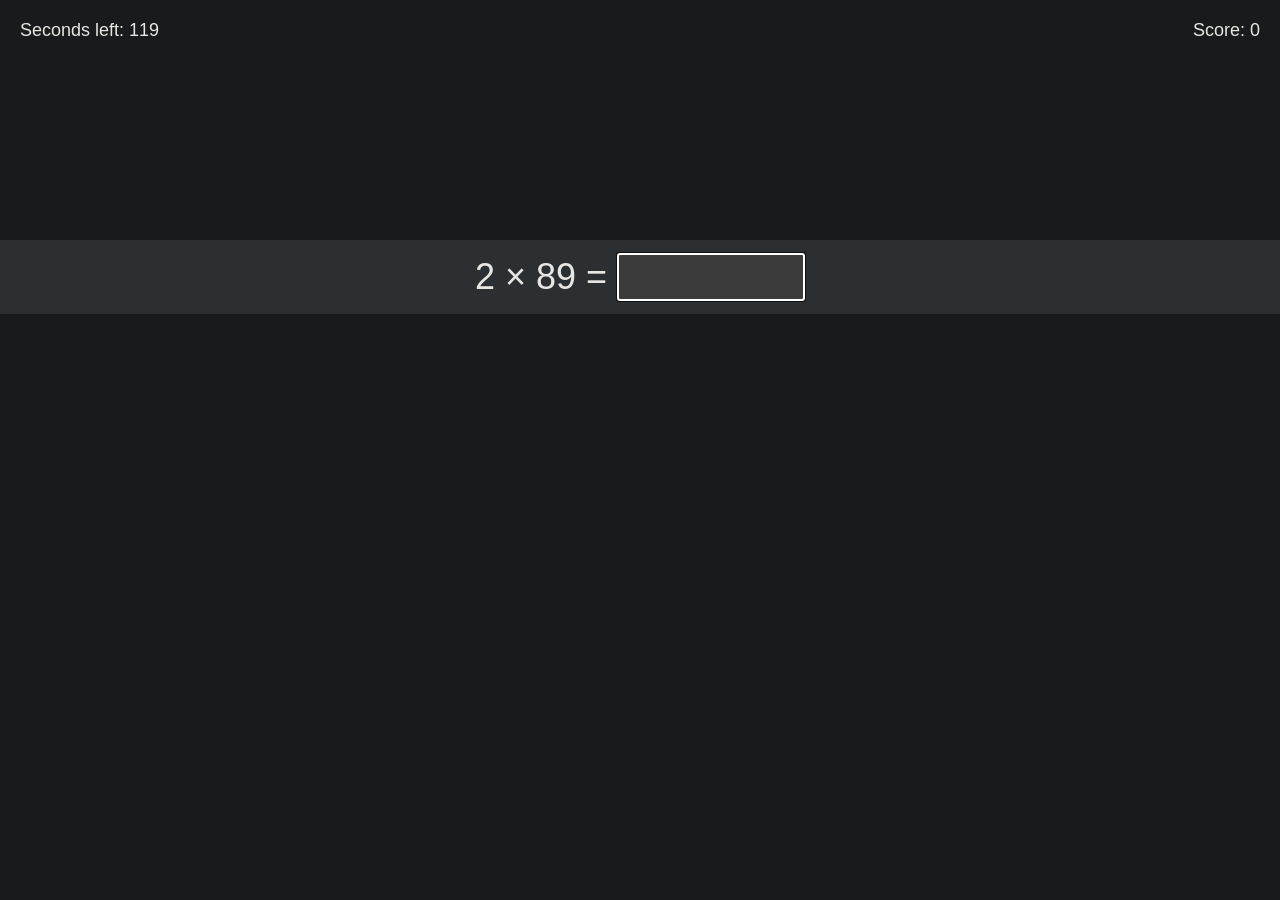
==== game.html @ 00cfc094 "Arithmetic game with no-mistakes mode" ====
<!doctype html>
<html>
  <head>
    <title>Arithmetic Game – Online Speed Drill</title>
    <link href="app.css" rel="stylesheet" />
  </head>
  <body>
    <div id="game">
      <span class="left">Seconds left: 120</span>
      <span class="correct">Score: 0</span>
      <div class="banner">
        <div class="start">
          <span class="problem"></span>
          =
          <input class="answer" />
        </div>
        <div class="end">
          <p class="correct">Score: 0</p>
          <p>
            <a id="retry" href="game.html">Try again</a>
            or <a href="index.html">change settings</a>.
          </p>
        </div>
      </div>
    </div>
    <script>
      let score = 0;
      let duration = 120;
      let curProblem;
      let startTime;
      let timer;

      let problemEl = document.querySelector('.problem');
      let answerEl = document.querySelector('.answer');
      let timeLeftEl = document.querySelector('.left');
      let scoreEl = document.querySelector('span.correct');
      let startDiv = document.querySelector('.start');
      let endDiv = document.querySelector('.end');
      let endScore = document.querySelector('p.correct');

      function rand(min, max) {
        return Math.floor(Math.random() * (max - min + 1)) + min;
      }

      function newProblem() {
        const operation = rand(0, 3);
        let problemText;
        let answer;
        if (operation === 0) {
          const a = rand(2, 100);
          const b = rand(2, 100);
          problemText = a + ' + ' + b;
          answer = a + b;
        } else if (operation === 1) {
          const a = rand(2, 100);
          const b = rand(2, 100);
          problemText = a + b + ' - ' + a;
          answer = b;
        } else if (operation === 2) {
          const a = rand(2, 12);
          const b = rand(2, 100);
          problemText = a + ' × ' + b;
          answer = a * b;
        } else {
          const a = rand(2, 12);
          const b = rand(2, 100);
          problemText = a * b + ' ÷ ' + a;
          answer = b;
        }
        problemEl.textContent = problemText;
        answerEl.value = '';
        curProblem = {
          problemText: problemText,
          answer: answer
        }
      }

      function endGame(message) {
        clearInterval(timer);
        startDiv.style.display = 'none';
        endDiv.style.display = 'block';
        endScore.textContent = message;
      }

      answerEl.addEventListener('input', function(e) {
        const value = e.target.value;
        const answer = curProblem.answer.toString();
        if (answer === value) {
          newProblem();
          score++;
          scoreEl.textContent = 'Score: ' + score;
        } else if (!answer.startsWith(value)) {
          endGame('Failed: ' + curProblem.problemText);
        }
      });

      startTime = Date.now();
      newProblem();
      timer = setInterval(function () {
        const d = duration - Math.floor((Date.now() - startTime) / 1000);
        timeLeftEl.textContent = 'Seconds left: ' + d;
        if (d <= 0) {
          endGame('Score: ' + score);
        }
      }, 1000);

      answerEl.focus();
    </script>
  </body>
</html>
---- app.css ----
html {
  margin: 0;
  padding: 0;
  color-scheme: dark;
}

body {
  font:
    14px 'Helvetica Neue',
    Arial,
    Helvetica,
    sans-serif;
  margin: 0;
  padding: 0;
  background-color: rgb(24, 26, 27);
  color: rgb(232, 230, 227);
}

a:link,
a:visited,
a:hover,
a:active {
  color: rgb(82, 166, 255);
}

#welcome {
  width: 440px;
  padding: 20px;
  margin: 0 auto;
  background-color: rgb(43, 47, 49);
  overflow: hidden;
  zoom: 1;
}
#welcome input[type='text'] {
  text-align: right;
  width: 34px;
  margin: 0 2px;
}
#welcome input[type='submit'] {
  float: right;
}

#game {
  min-height: 300px;
}
#game span.left,
#game span.correct {
  font-size: 18px;
  position: absolute;
  top: 20px;
}
#game span.left {
  left: 20px;
}
#game span.correct {
  right: 20px;
}
#game .banner {
  text-align: center;
  margin-top: 240px;
  padding: 10px 0;
  line-height: 54px;
  font-size: 36px;
  background-color: rgb(43, 47, 49);
}
#game .banner .end {
  display: none;
}
#game .banner p {
  font-size: 14px;
  line-height: 24px;
  margin: 0;
}
#game .banner p.correct {
  font-size: 36px;
  line-height: 56px;
}
#game .banner.wide {
  height: auto;
}
#game .banner input {
  font-size: 36px;
  font-family: inherit;
  width: 180px;
}

dd {
  margin-bottom: 0.5em;
}

table th {
  text-align: left;
}
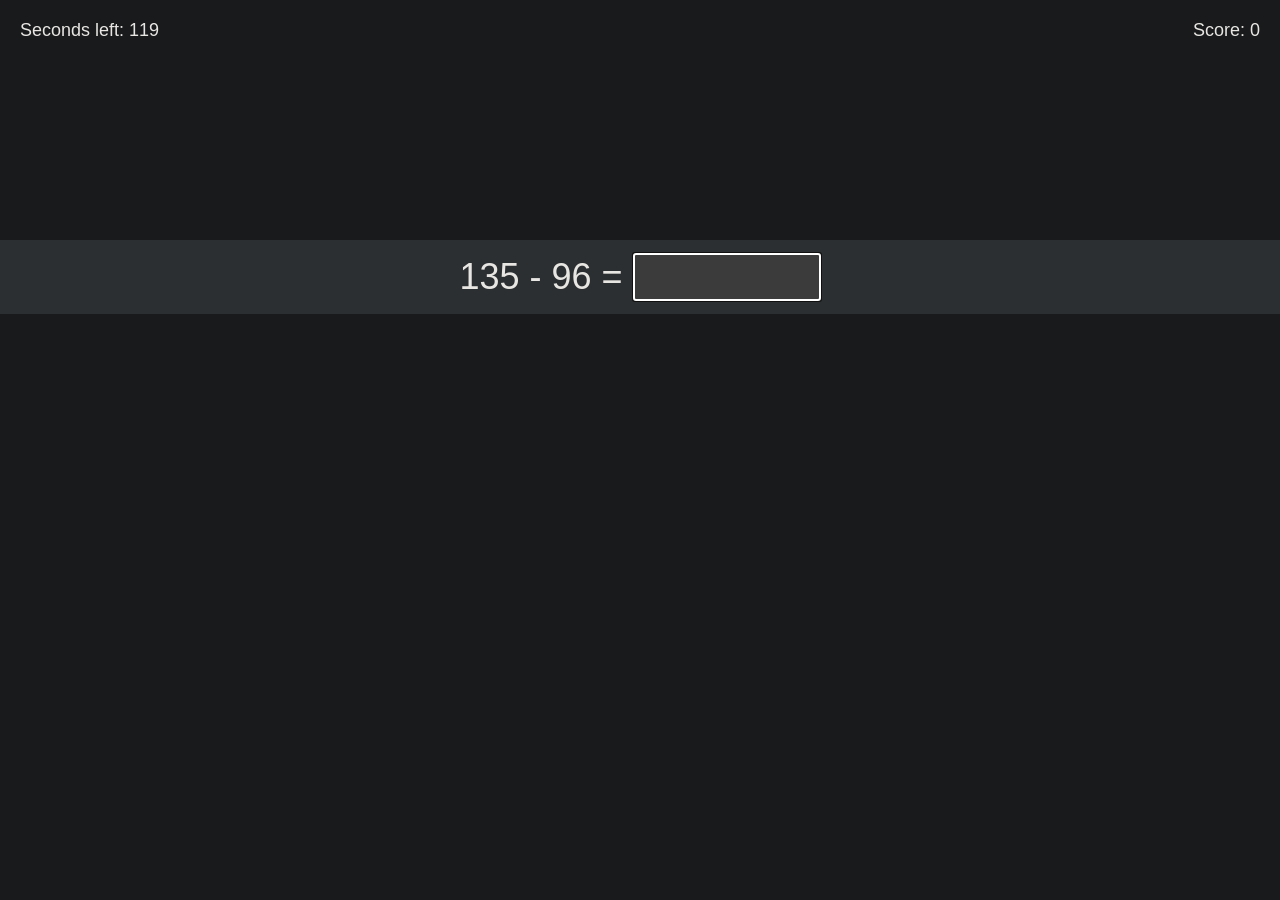
==== commit 37e9ce13: "Freeze the game on a wrong keystroke instead of showing a failure screen" ====
--- a/game.html
+++ b/game.html
@@ -26,6 +26,7 @@
     <script>
       let score = 0;
       let duration = 120;
+      let failed = false;
       let curProblem;
       let startTime;
       let timer;
@@ -75,14 +76,10 @@
         }
       }
 
-      function endGame(message) {
-        clearInterval(timer);
-        startDiv.style.display = 'none';
-        endDiv.style.display = 'block';
-        endScore.textContent = message;
-      }
-
       answerEl.addEventListener('input', function(e) {
+        if (failed) {
+          return;
+        }
         const value = e.target.value;
         const answer = curProblem.answer.toString();
         if (answer === value) {
@@ -90,7 +87,8 @@
           score++;
           scoreEl.textContent = 'Score: ' + score;
         } else if (!answer.startsWith(value)) {
-          endGame('Failed: ' + curProblem.problemText);
+          failed = true;
+          clearInterval(timer);
         }
       });
 
@@ -100,7 +98,10 @@
         const d = duration - Math.floor((Date.now() - startTime) / 1000);
         timeLeftEl.textContent = 'Seconds left: ' + d;
         if (d <= 0) {
-          endGame('Score: ' + score);
+          clearInterval(timer);
+          startDiv.style.display = 'none';
+          endDiv.style.display = 'block';
+          endScore.textContent = 'Score: ' + score;
         }
       }, 1000);
 
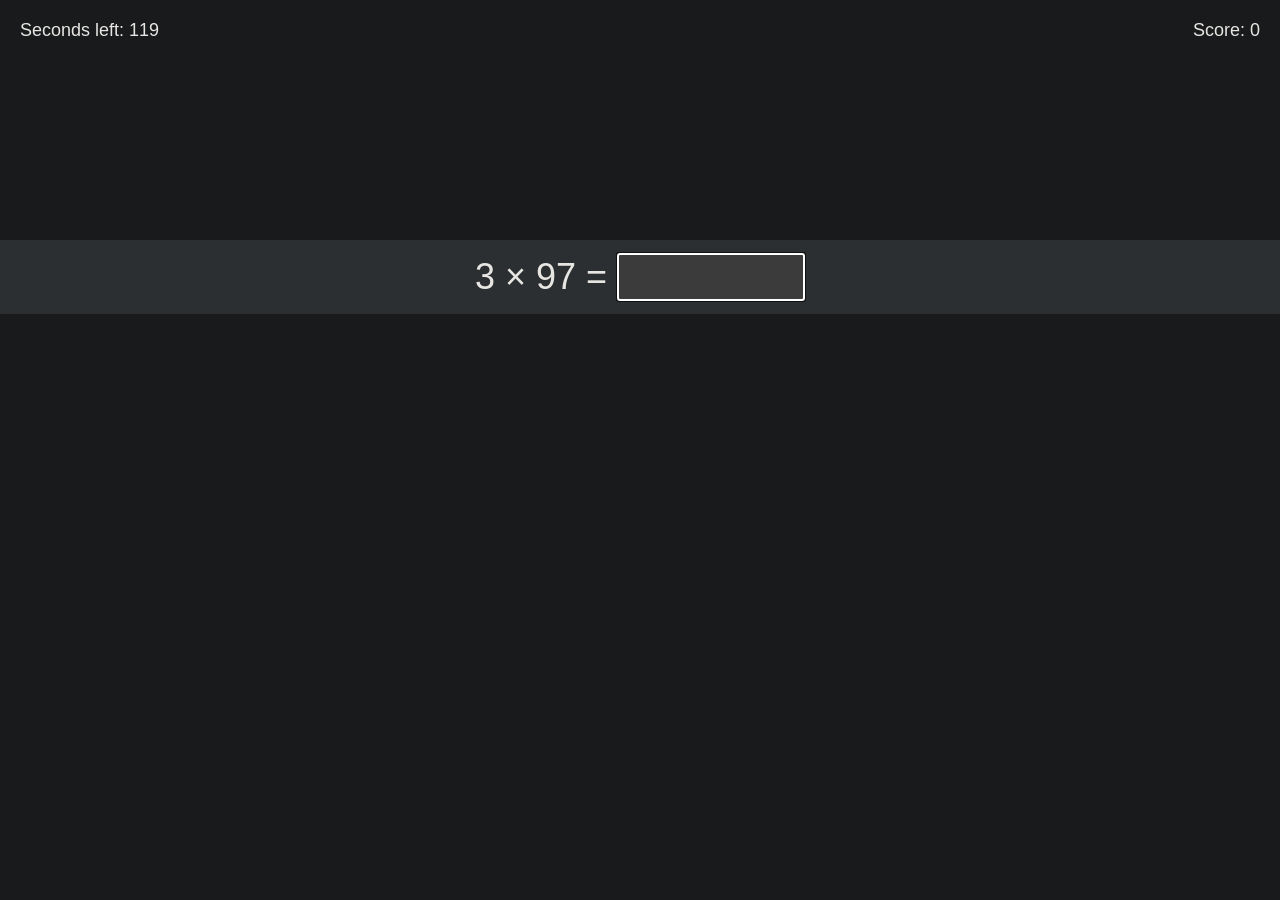
==== commit 0df5e254: "Require finishing the missed problem before showing the failure score" ====
--- a/game.html
+++ b/game.html
@@ -76,16 +76,24 @@
         }
       }
 
+      function endGame(message) {
+        clearInterval(timer);
+        startDiv.style.display = 'none';
+        endDiv.style.display = 'block';
+        endScore.textContent = message;
+      }
+
       answerEl.addEventListener('input', function(e) {
-        if (failed) {
-          return;
-        }
         const value = e.target.value;
         const answer = curProblem.answer.toString();
         if (answer === value) {
-          newProblem();
-          score++;
-          scoreEl.textContent = 'Score: ' + score;
+          if (failed) {
+            endGame('Failed: ' + score);
+          } else {
+            newProblem();
+            score++;
+            scoreEl.textContent = 'Score: ' + score;
+          }
         } else if (!answer.startsWith(value)) {
           failed = true;
           clearInterval(timer);
@@ -98,10 +106,7 @@
         const d = duration - Math.floor((Date.now() - startTime) / 1000);
         timeLeftEl.textContent = 'Seconds left: ' + d;
         if (d <= 0) {
-          clearInterval(timer);
-          startDiv.style.display = 'none';
-          endDiv.style.display = 'block';
-          endScore.textContent = 'Score: ' + score;
+          endGame('Score: ' + score);
         }
       }, 1000);
 
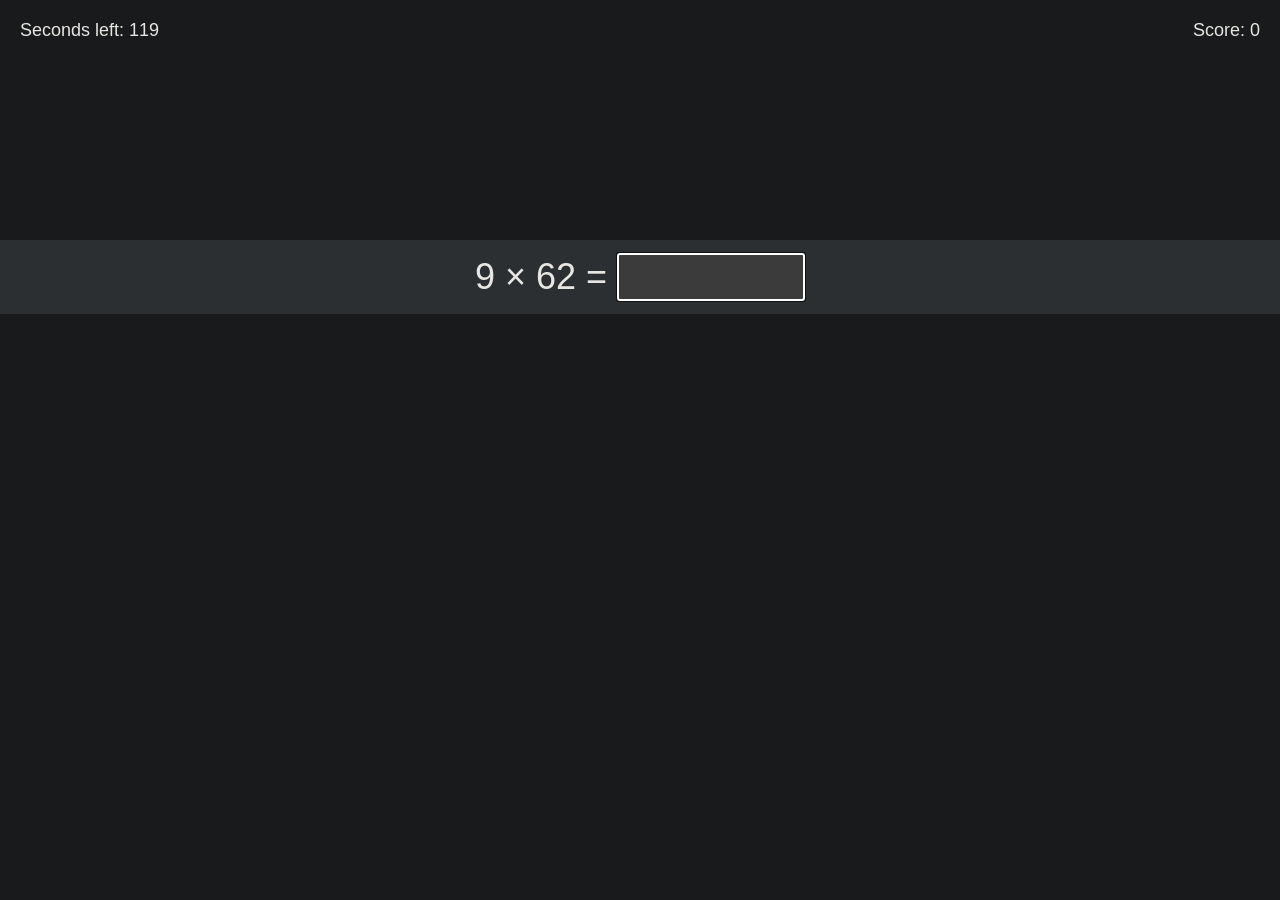
==== commit 6b02ff16: "Count backspaces as mistakes and report on-pace score on failure" ====
--- a/game.html
+++ b/game.html
@@ -27,6 +27,8 @@
       let score = 0;
       let duration = 120;
       let failed = false;
+      let typedLength = 0;
+      let pace;
       let curProblem;
       let startTime;
       let timer;
@@ -70,6 +72,7 @@
         }
         problemEl.textContent = problemText;
         answerEl.value = '';
+        typedLength = 0;
         curProblem = {
           problemText: problemText,
           answer: answer
@@ -86,17 +89,22 @@
       answerEl.addEventListener('input', function(e) {
         const value = e.target.value;
         const answer = curProblem.answer.toString();
+        if (failed) {
+          if (answer === value) {
+            endGame('Failed: ' + score + ' (' + pace + ')');
+          }
+          return;
+        }
         if (answer === value) {
-          if (failed) {
-            endGame('Failed: ' + score);
-          } else {
-            newProblem();
-            score++;
-            scoreEl.textContent = 'Score: ' + score;
-          }
-        } else if (!answer.startsWith(value)) {
+          newProblem();
+          score++;
+          scoreEl.textContent = 'Score: ' + score;
+        } else if (value.length <= typedLength || !answer.startsWith(value)) {
           failed = true;
+          pace = Math.floor(score * duration * 1000 / Math.max(Date.now() - startTime, 1));
           clearInterval(timer);
+        } else {
+          typedLength = value.length;
         }
       });
 
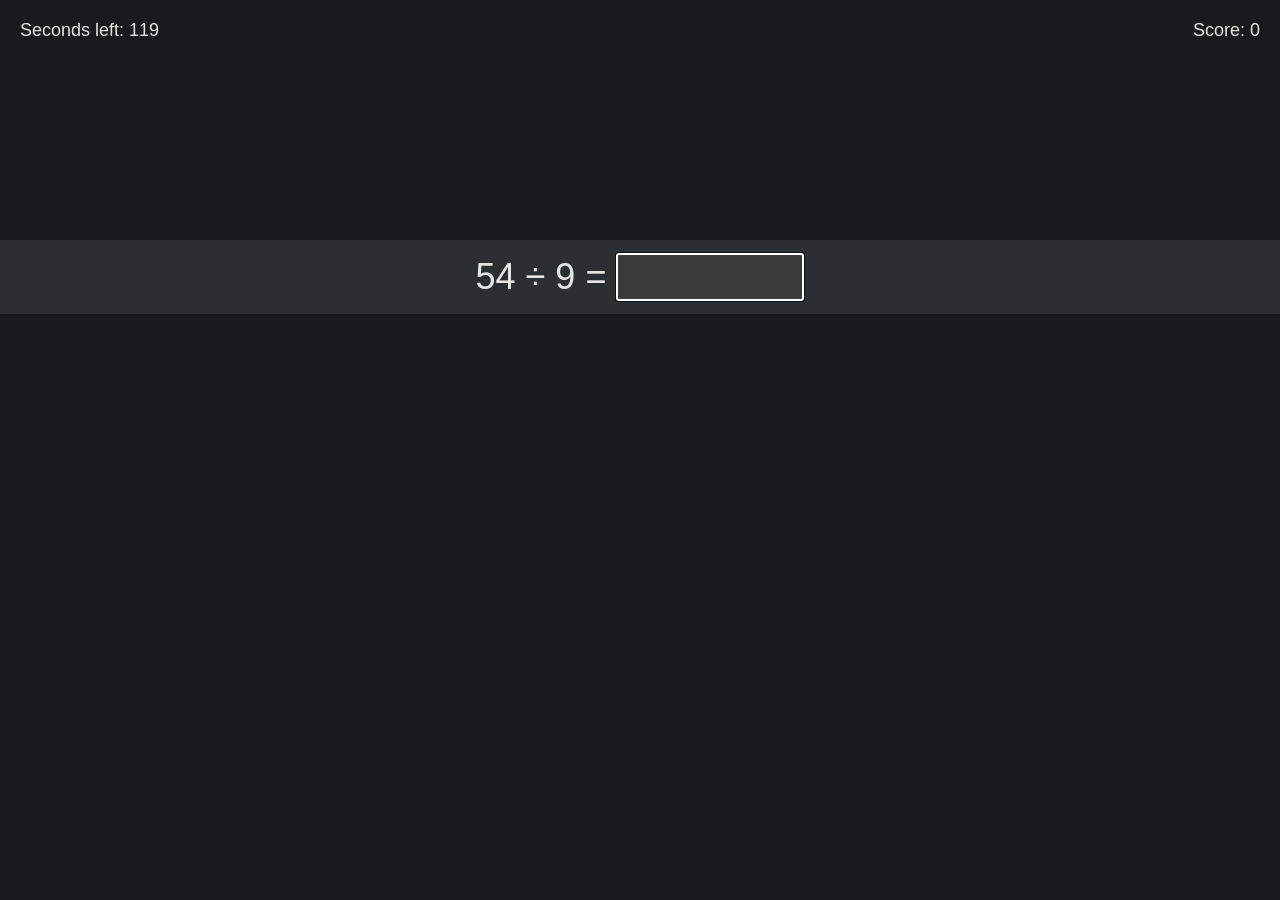
==== commit 9cec4b1e: "Measure pace up to the last completed problem" ====
--- a/game.html
+++ b/game.html
@@ -75,7 +75,8 @@
         typedLength = 0;
         curProblem = {
           problemText: problemText,
-          answer: answer
+          answer: answer,
+          startTime: Date.now()
         }
       }
 
@@ -101,7 +102,7 @@
           scoreEl.textContent = 'Score: ' + score;
         } else if (value.length <= typedLength || !answer.startsWith(value)) {
           failed = true;
-          pace = Math.floor(score * duration * 1000 / Math.max(Date.now() - startTime, 1));
+          pace = Math.floor(score * duration * 1000 / Math.max(curProblem.startTime - startTime, 1));
           clearInterval(timer);
         } else {
           typedLength = value.length;
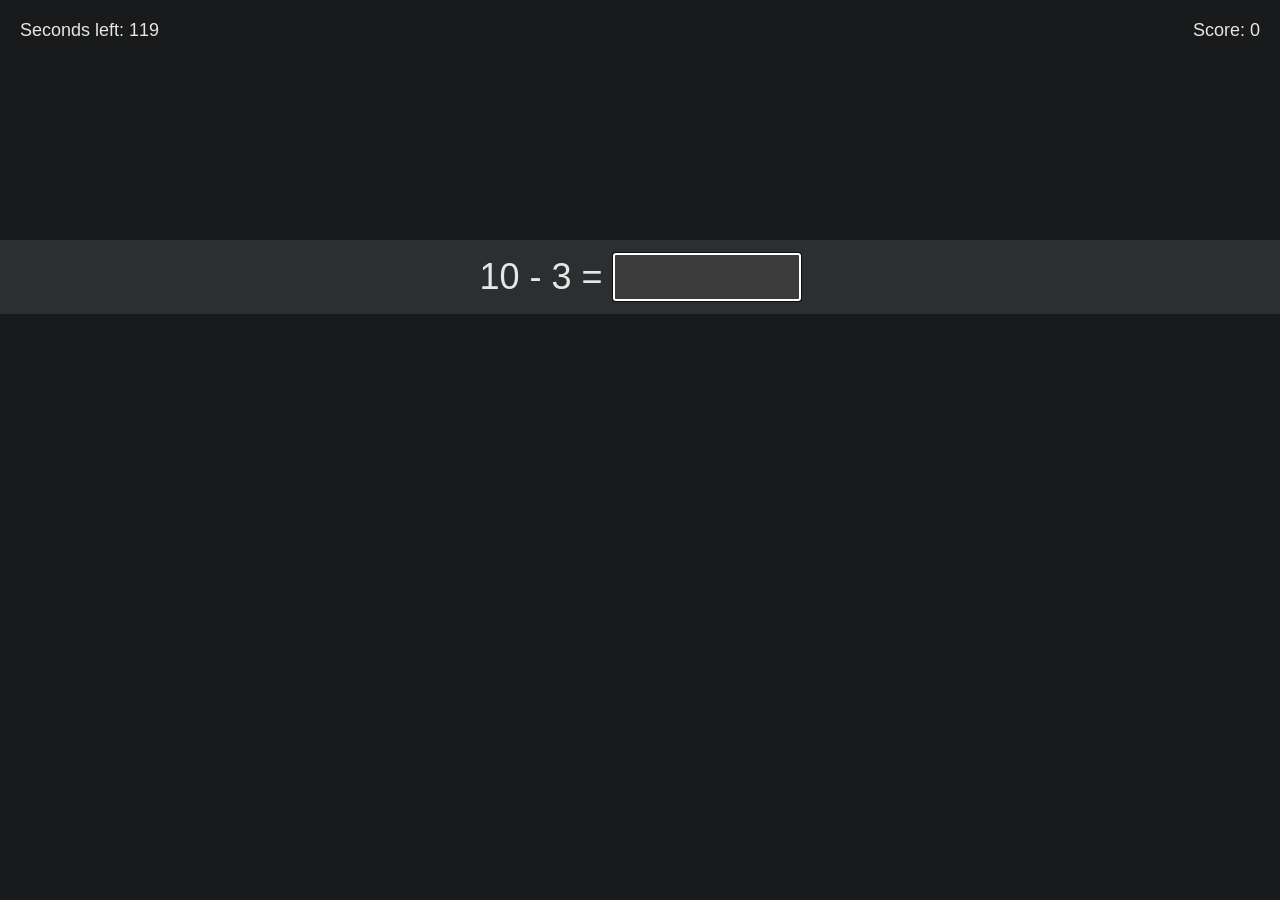
==== commit 26949a20: "Persist the game in sessionStorage and drop the end-screen links" ====
--- a/game.html
+++ b/game.html
@@ -16,10 +16,6 @@
         </div>
         <div class="end">
           <p class="correct">Score: 0</p>
-          <p>
-            <a id="retry" href="game.html">Try again</a>
-            or <a href="index.html">change settings</a>.
-          </p>
         </div>
       </div>
     </div>
@@ -31,6 +27,7 @@
       let pace;
       let curProblem;
       let startTime;
+      let failTime;
       let timer;
 
       let problemEl = document.querySelector('.problem');
@@ -80,11 +77,34 @@
         }
       }
 
+      function save() {
+        sessionStorage.setItem('game', JSON.stringify({
+          score: score,
+          failed: failed,
+          pace: pace,
+          startTime: startTime,
+          failTime: failTime,
+          curProblem: curProblem
+        }));
+      }
+
+      function showTimeLeft(now) {
+        timeLeftEl.textContent = 'Seconds left: ' + (duration - Math.floor((now - startTime) / 1000));
+      }
+
       function endGame(message) {
         clearInterval(timer);
+        sessionStorage.removeItem('game');
         startDiv.style.display = 'none';
         endDiv.style.display = 'block';
         endScore.textContent = message;
+      }
+
+      function tick() {
+        showTimeLeft(Date.now());
+        if (Date.now() - startTime >= duration * 1000) {
+          endGame('Score: ' + score);
+        }
       }
 
       answerEl.addEventListener('input', function(e) {
@@ -100,24 +120,43 @@
           newProblem();
           score++;
           scoreEl.textContent = 'Score: ' + score;
+          save();
         } else if (value.length <= typedLength || !answer.startsWith(value)) {
           failed = true;
+          failTime = Date.now();
           pace = Math.floor(score * duration * 1000 / Math.max(curProblem.startTime - startTime, 1));
           clearInterval(timer);
+          showTimeLeft(failTime);
+          save();
         } else {
           typedLength = value.length;
         }
       });
 
-      startTime = Date.now();
-      newProblem();
-      timer = setInterval(function () {
-        const d = duration - Math.floor((Date.now() - startTime) / 1000);
-        timeLeftEl.textContent = 'Seconds left: ' + d;
-        if (d <= 0) {
-          endGame('Score: ' + score);
-        }
-      }, 1000);
+      const saved = sessionStorage.getItem('game');
+      if (saved) {
+        const state = JSON.parse(saved);
+        score = state.score;
+        failed = state.failed;
+        pace = state.pace;
+        startTime = state.startTime;
+        failTime = state.failTime;
+        curProblem = state.curProblem;
+        problemEl.textContent = curProblem.problemText;
+        answerEl.value = '';
+        scoreEl.textContent = 'Score: ' + score;
+      } else {
+        startTime = Date.now();
+        newProblem();
+        save();
+      }
+
+      if (failed) {
+        showTimeLeft(failTime);
+      } else {
+        tick();
+        timer = setInterval(tick, 1000);
+      }
 
       answerEl.focus();
     </script>
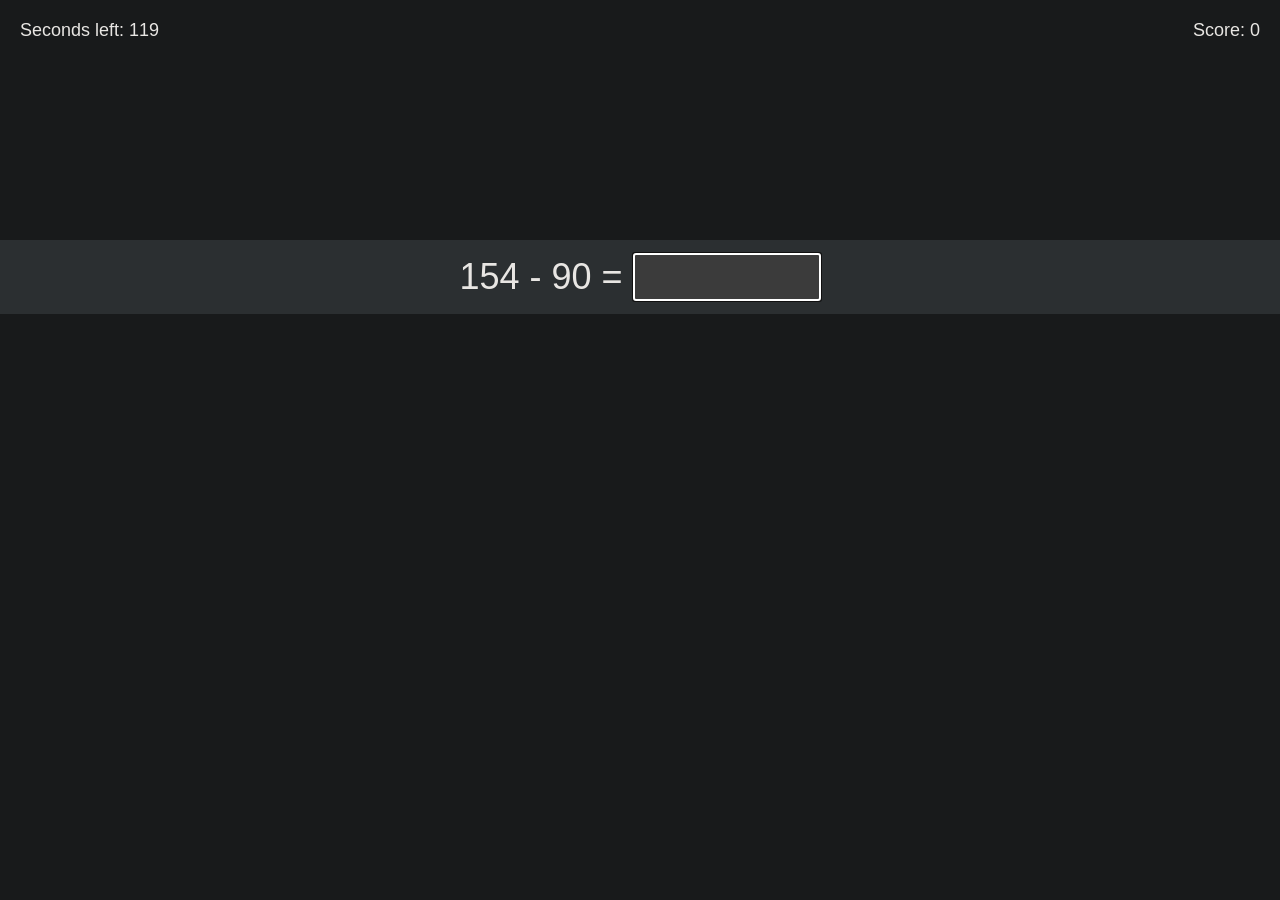
==== commit 84963748: "Persist the typed answer and show pace on its own line" ====
--- a/game.html
+++ b/game.html
@@ -16,6 +16,7 @@
         </div>
         <div class="end">
           <p class="correct">Score: 0</p>
+          <p class="pace">Pace: 0</p>
         </div>
       </div>
     </div>
@@ -37,6 +38,7 @@
       let startDiv = document.querySelector('.start');
       let endDiv = document.querySelector('.end');
       let endScore = document.querySelector('p.correct');
+      let paceEl = document.querySelector('p.pace');
 
       function rand(min, max) {
         return Math.floor(Math.random() * (max - min + 1)) + min;
@@ -81,6 +83,8 @@
         sessionStorage.setItem('game', JSON.stringify({
           score: score,
           failed: failed,
+          typed: answerEl.value,
+          typedLength: typedLength,
           pace: pace,
           startTime: startTime,
           failTime: failTime,
@@ -112,7 +116,11 @@
         const answer = curProblem.answer.toString();
         if (failed) {
           if (answer === value) {
-            endGame('Failed: ' + score + ' (' + pace + ')');
+            paceEl.textContent = 'Pace: ' + pace;
+            paceEl.style.display = 'block';
+            endGame('Failed: ' + score);
+          } else {
+            save();
           }
           return;
         }
@@ -120,17 +128,16 @@
           newProblem();
           score++;
           scoreEl.textContent = 'Score: ' + score;
-          save();
         } else if (value.length <= typedLength || !answer.startsWith(value)) {
           failed = true;
           failTime = Date.now();
           pace = Math.floor(score * duration * 1000 / Math.max(curProblem.startTime - startTime, 1));
           clearInterval(timer);
           showTimeLeft(failTime);
-          save();
         } else {
           typedLength = value.length;
         }
+        save();
       });
 
       const saved = sessionStorage.getItem('game');
@@ -143,7 +150,8 @@
         failTime = state.failTime;
         curProblem = state.curProblem;
         problemEl.textContent = curProblem.problemText;
-        answerEl.value = '';
+        answerEl.value = state.typed;
+        typedLength = state.typedLength;
         scoreEl.textContent = 'Score: ' + score;
       } else {
         startTime = Date.now();
--- a/app.css
+++ b/app.css
@@ -75,6 +75,9 @@
   font-size: 36px;
   line-height: 56px;
 }
+#game .banner p.pace {
+  display: none;
+}
 #game .banner.wide {
   height: auto;
 }
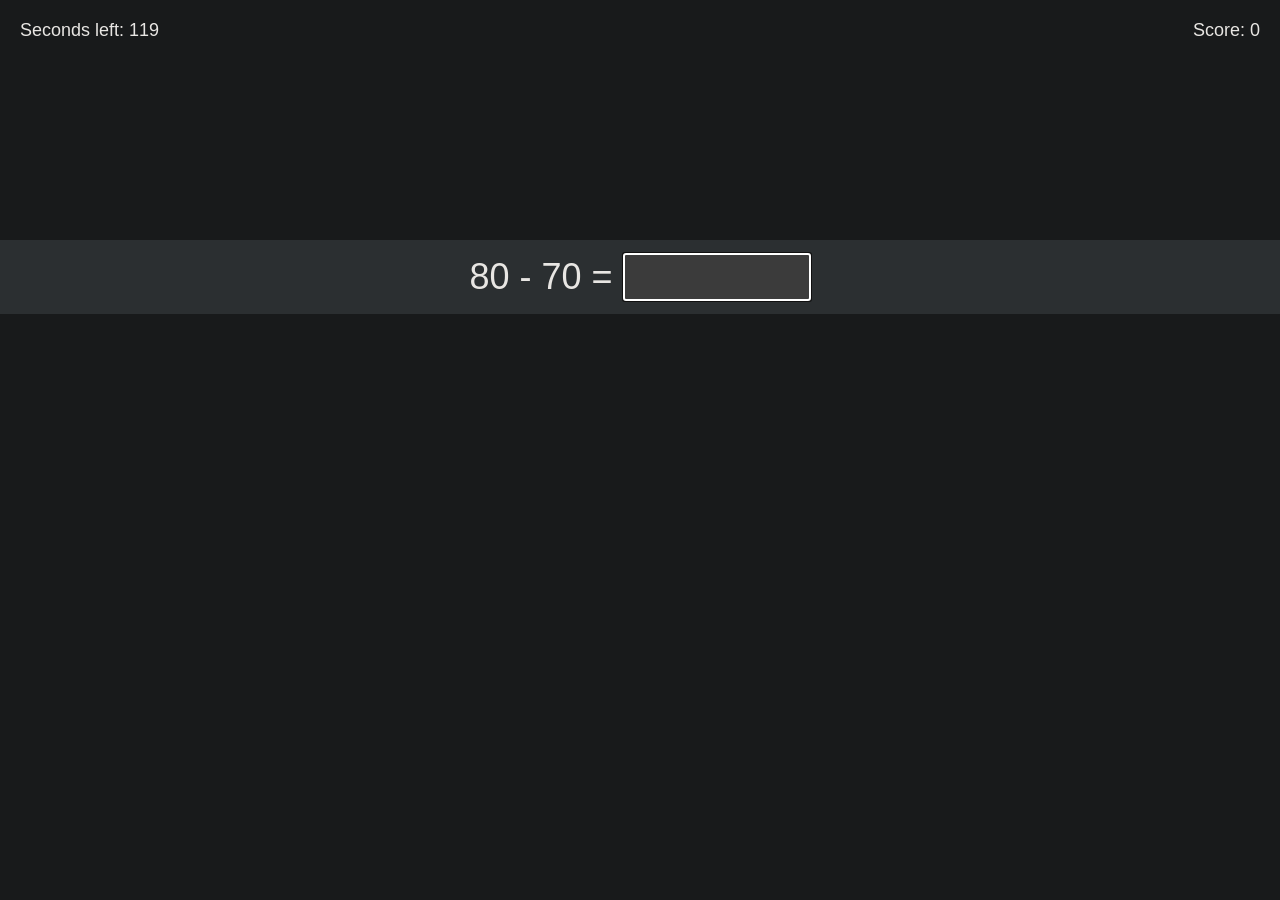
==== commit abac28a8: "Restore the caret to the end of the answer and enlarge the pace text" ====
--- a/game.html
+++ b/game.html
@@ -167,6 +167,7 @@
       }
 
       answerEl.focus();
+      answerEl.setSelectionRange(answerEl.value.length, answerEl.value.length);
     </script>
   </body>
 </html>
--- a/app.css
+++ b/app.css
@@ -77,6 +77,8 @@
 }
 #game .banner p.pace {
   display: none;
+  font-size: 20px;
+  line-height: 30px;
 }
 #game .banner.wide {
   height: auto;
